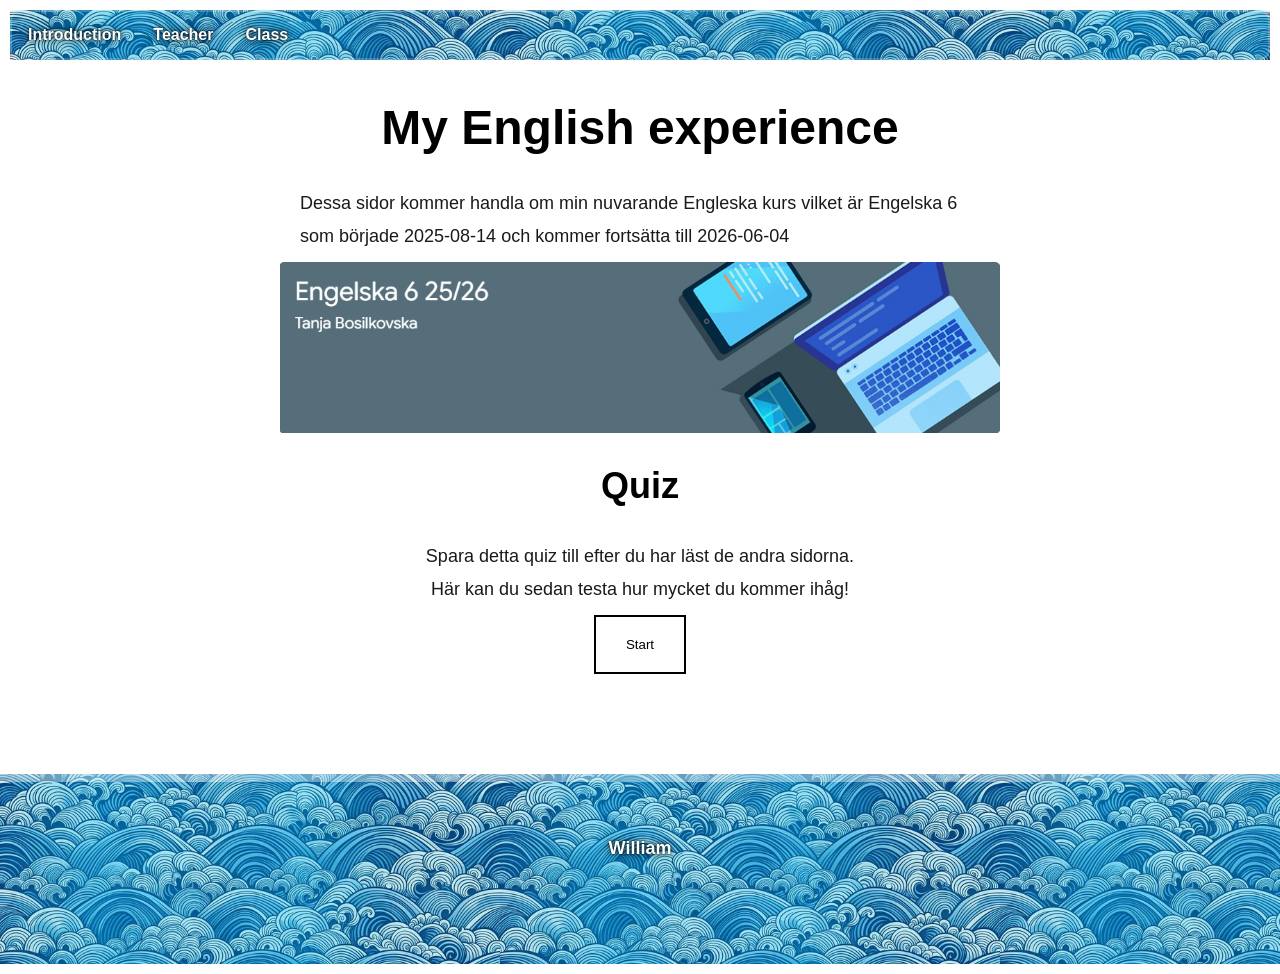
==== HTML/Index.html @ c9f3a31e "Stavfel" ====
<!doctype html>
<html lang="en">
<head>
    <title>English experience</title>
    <link rel="stylesheet" href="../Appearance.css">
    <meta charset="UTF-8">
    <meta name="viewport"
    content="width=device-width, user-scalable=no, initial-scale=1.0, maximum-scale=1.0, minimum-scale=1.0">
    <meta http-equiv="X-UA-Compatible" content="ie=edge">
</head>
<body>
    <body class="about">
        <header>
            <div class="navbar">
                <nav>
                    <ul class="ulnavbar"> <!--Classes navbar inneåller en navigation bar och en länk till de andra sidorna-->
                        <li class="linavbar">
                            <a href="index.html" class="nav">Introduction</a>
                        </li>
                        <li class="linavbar">
                            <a href="Tanja.html" class="nav">Teacher</a>
                        </li>
                        <li class="linavbar">
                            <a href="English_subject.html" class="nav">Class</a>
                        </li>
                    </ul>
                </nav>
            </div>
        </header>
        <div class="main_section">
            <h1>My English experience</h1>
            <div class="text_section">
                <div class="intro section"> <!--Introduktion till min Engelska kurs-->
                    <p>Dessa sidor kommer handla om min nuvarande Engleska kurs vilket är Engelska 6 som började 2025-08-14 och kommer fortsätta till 2026-06-04</p>
                    <img src="../Bilder/English_class_start.png" width="100%">
                </div>
            </div>
        </div>
        <div class="quiz_section">
            <h2>Quiz</h2>
            <div class="quiz">
                <p>Spara detta quiz till efter du har läst de andra sidorna.
                <br>
                Här kan du sedan testa hur mycket du kommer ihåg!</p>
                <button>Start</button>
            </div>
        <footer>
            <div>
                <p>William</p>
            </div>
        </footer>
    </body>
</html>
---- Appearance.css ----
:root {
    --gradient: repeating-linear-gradient(90deg, rgba(0, 195, 255, 0.2) 0px, rgba(0, 195, 255, 0.4) 100px, rgba(0, 195, 255, 0.3) 200px, rgba(0, 195, 255, 0.4) 300px, rgba(0, 195, 255, 0.2) 400px, rgba(0, 195, 255, 0.2) 500px);
}

.English_subject{
    --gradient: repeating-linear-gradient(90deg, rgba(100, 100, 100, 0.2) 0px, rgba(100, 100, 100, 0.4) 100px, rgba(100, 100, 100, 0.3) 200px, rgba(100, 100, 100, 0.4) 300px, rgba(100, 100, 100, 0.2) 400px, rgba(100, 100, 100, 0.2) 500px);
}

.Index{
    --gradient: repeating-linear-gradient(90deg, rgba(255, 0, 0, 0.2) 0px, rgba(255, 0, 0, 0.4) 100px, rgba(255, 0, 0, 0.3) 200px, rgba(255, 0, 0, 0.4) 300px, rgba(255, 0, 0, 0.2) 400px, rgba(255, 0, 0, 0.2) 500px);
}

.Tanja{
    --gradient: repeating-linear-gradient(90deg, rgba(0, 0, 255, 0.2) 0px, rgba(9, 0, 255, 0.4) 100px, rgba(0, 0, 255, 0.3) 200px, rgba(0, 0, 255, 0.4) 300px, rgba(0, 0, 255, 0.2) 400px, rgba(9, 0, 255, 0.2) 500px);
}   

* {
    font-family: 'Segoe UI', Tahoma, Geneva, Verdana, sans-serif;
}

.navbar {   /*Navbar position dessutom ser till att navbar har plats mellan kanterna*/
    position: fixed;
    top: 10px;
    left: 10px;
    right: 10px;
    box-sizing: border-box;
    background-size: 500px;
    background-position: -1px 12px;
    margin: 0 auto;
    backdrop-filter: blur(10px);
    background-image: url("./Bilder/Blue\ wave\ pattern.jpg");
}

.navbar ul { /*Navbar bakgrund.*/
    list-style-type: none;
    margin: 0;
    padding: 0;
    overflow: hidden;
    background: var(--gradient);
    border-radius: 10px;
    top: 0;
    display: flex;
    border: 2px solid rgba(255, 255, 255, 0.2);
    animation: MK8FB 10s infinite linear;
}

@keyframes MK8FB { /*Navbar animation*/
    0% {
        background-position: 0px;
    }
    100% {
        background-position: 1900px;
    }
}

.navbar ul li a { /*Navbar link position*/
    display: block;
    color: white;
    text-align: center;
    padding: 14px 16px;
    text-decoration: none;
    font-weight: bold;
    text-shadow: 0px 0px 2px black, 0px 0px 10px black;
}

.navbar ul li a:hover { /*Navbar hover färg*/
    background-color: #11111131;
}

@media (max-width: 720px) {
  .navbar ul {
    flex-wrap: wrap;
    justify-content: center;
  }

  .navbar ul li a {
    padding: 10px 12px;
    font-size: 14px;
  }
}

body{
    margin: 0;
    padding: 0;
}

.flex{
    display: flex;
    flex-direction: row;
    justify-content: center;
    margin: 0px auto;
    flex-wrap: wrap;
    max-width: 800px;
}

.flex2{
    display: flex;
    flex-direction: row;
    justify-content: center;
    margin: 0px auto;
    flex-wrap: wrap;
    max-width: 1000px;
    gap: 20px;
}

.flex2 img{
    display: flex;
    flex-direction: row;
    justify-content: center;
    margin: 0px auto;
    flex-wrap: wrap;
    max-width: 128px;
}

.flex2 p{
    display: flex;
    flex-direction: row;
    justify-content: center;
    margin: 0px auto;
    flex-wrap: wrap;
    max-width: 128px;
}

.flex img{
    height: auto;
    width: 256px;
}

.login_special{
    padding-top: 360px;
}

button { 
    border: 2px solid rgba(0, 0, 0, 1);
    padding: 20px 30px;
    background-color: #00000000;
    transition: all 0.25s ease-in-out;
}

button:hover { /*Button animation*/
    padding: 20px 40px;
    background-color: #00000033;
    transition: all 0.25s ease-in-out;
}

.quiz_section {
    margin: 30px auto 10px auto;
    text-align: center;
}

h1 {
    margin-top: 100px;
    font-size: 48px;
    color: rgb(0, 0, 0);
    text-align: center;
    max-width: 720px;
    margin-left: auto;
    margin-right: auto;
}

h2 {
    font-size: 36px;
    color: rgb(0, 0, 0);
    margin: 30px auto 10px auto;
    max-width: 90%;
    width: 680px;
    line-height: 1.3;
}

h3 {
    font-size: 24px;
    color: rgb(0, 0, 0);
    margin: 30px auto 10px auto;
    max-width: 90%;
    width: 680px;
    line-height: 1.3;
}

.center {
    justify-content: center;
    text-align: center;
}

img {
    display: block;
    margin: 0px auto;
    max-width: 720px;
}

p {
    font-size: 18px;
    color: rgb(0, 0, 0);
    margin: 30px auto 10px auto;
    max-width: 90%;
    width: 680px;
    line-height: 1.8;
    color: #1a1a1a;
}

footer {
    
    background-image: url("./Bilder/Blue\ wave\ pattern.jpg");
    background-size: 500px;
    margin: 100px 0px 0px 0px;
    
}

footer p{
    border-top: 8px solid rgba(255, 255, 255, 0.4);
    color: rgb(255, 255, 255);
    text-shadow: 0px 0px 2px black, 0px 0px 10px black;
    background: var(--gradient);
    padding: 50px 15% 100px 15%;
    margin: 0;
    text-align: center;
    width: auto;
    max-width: 100%;
    animation: MK8FB 20s infinite linear;
    font-weight: bold;
}

input {
    max-width: 540px;
    width: 70%;
    height: 36px;
}
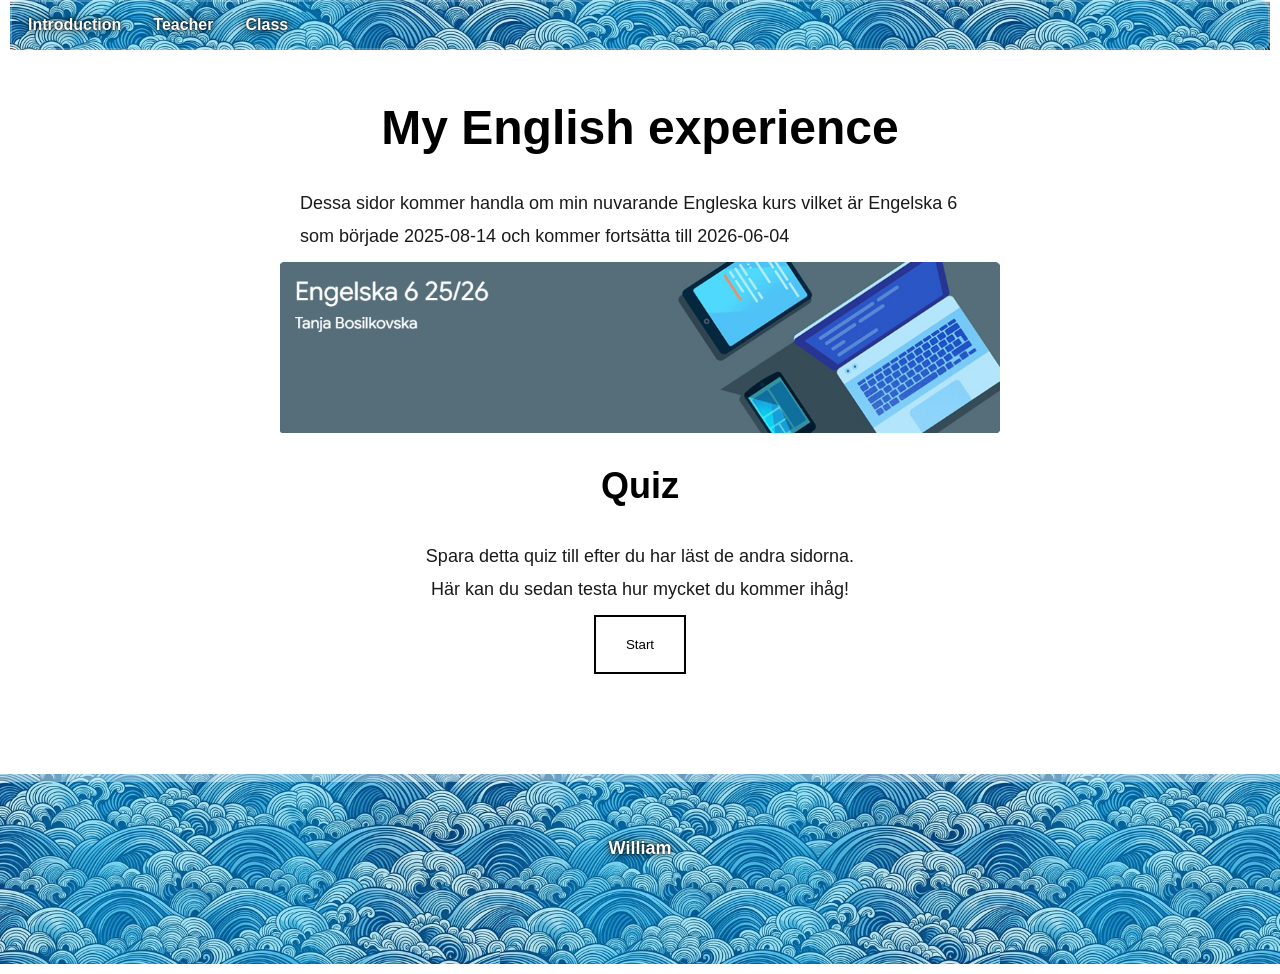
==== commit 5f75b85b: "Fixat inför presentation" ====
--- a/HTML/Index.html
+++ b/HTML/Index.html
@@ -42,7 +42,9 @@
                 <p>Spara detta quiz till efter du har läst de andra sidorna.
                 <br>
                 Här kan du sedan testa hur mycket du kommer ihåg!</p>
+                <a href="Quiz.html"> <!--Länkar till quiz sidan-->
                 <button>Start</button>
+                </a>
             </div>
         <footer>
             <div>
--- a/Appearance.css
+++ b/Appearance.css
@@ -1,70 +1,110 @@
 :root {
-    --gradient: repeating-linear-gradient(90deg, rgba(0, 195, 255, 0.2) 0px, rgba(0, 195, 255, 0.4) 100px, rgba(0, 195, 255, 0.3) 200px, rgba(0, 195, 255, 0.4) 300px, rgba(0, 195, 255, 0.2) 400px, rgba(0, 195, 255, 0.2) 500px);
-}
-
-.English_subject{
-    --gradient: repeating-linear-gradient(90deg, rgba(100, 100, 100, 0.2) 0px, rgba(100, 100, 100, 0.4) 100px, rgba(100, 100, 100, 0.3) 200px, rgba(100, 100, 100, 0.4) 300px, rgba(100, 100, 100, 0.2) 400px, rgba(100, 100, 100, 0.2) 500px);
-}
-
-.Index{
-    --gradient: repeating-linear-gradient(90deg, rgba(255, 0, 0, 0.2) 0px, rgba(255, 0, 0, 0.4) 100px, rgba(255, 0, 0, 0.3) 200px, rgba(255, 0, 0, 0.4) 300px, rgba(255, 0, 0, 0.2) 400px, rgba(255, 0, 0, 0.2) 500px);
-}
-
-.Tanja{
-    --gradient: repeating-linear-gradient(90deg, rgba(0, 0, 255, 0.2) 0px, rgba(9, 0, 255, 0.4) 100px, rgba(0, 0, 255, 0.3) 200px, rgba(0, 0, 255, 0.4) 300px, rgba(0, 0, 255, 0.2) 400px, rgba(9, 0, 255, 0.2) 500px);
-}   
+  --gradient: repeating-linear-gradient(
+    90deg,
+    rgba(0, 195, 255, 0.2) 0px,
+    rgba(0, 195, 255, 0.4) 100px,
+    rgba(0, 195, 255, 0.3) 200px,
+    rgba(0, 195, 255, 0.4) 300px,
+    rgba(0, 195, 255, 0.2) 400px,
+    rgba(0, 195, 255, 0.2) 500px
+  );
+}
+
+.English_subject {
+  --gradient: repeating-linear-gradient(
+    90deg,
+    rgba(0, 0, 255, 0.2) 0px,
+    rgba(9, 0, 255, 0.4) 100px,
+    rgba(0, 0, 255, 0.3) 200px,
+    rgba(0, 0, 255, 0.4) 300px,
+    rgba(0, 0, 255, 0.2) 400px,
+    rgba(9, 0, 255, 0.2) 500px
+  );
+}
+
+.Index {
+  --gradient: repeating-linear-gradient(
+    90deg,
+    rgba(0, 0, 255, 0.2) 0px,
+    rgba(9, 0, 255, 0.4) 100px,
+    rgba(0, 0, 255, 0.3) 200px,
+    rgba(0, 0, 255, 0.4) 300px,
+    rgba(0, 0, 255, 0.2) 400px,
+    rgba(9, 0, 255, 0.2) 500px
+  );
+}
+
+.Tanja {
+  --gradient: repeating-linear-gradient(
+    90deg,
+    rgba(0, 0, 255, 0.2) 0px,
+    rgba(9, 0, 255, 0.4) 100px,
+    rgba(0, 0, 255, 0.3) 200px,
+    rgba(0, 0, 255, 0.4) 300px,
+    rgba(0, 0, 255, 0.2) 400px,
+    rgba(9, 0, 255, 0.2) 500px
+  );
+}
+/*Gradient används för att animation och färgen ska fungera*/
 
 * {
-    font-family: 'Segoe UI', Tahoma, Geneva, Verdana, sans-serif;
-}
-
-.navbar {   /*Navbar position dessutom ser till att navbar har plats mellan kanterna*/
-    position: fixed;
-    top: 10px;
-    left: 10px;
-    right: 10px;
-    box-sizing: border-box;
-    background-size: 500px;
-    background-position: -1px 12px;
-    margin: 0 auto;
-    backdrop-filter: blur(10px);
-    background-image: url("./Bilder/Blue\ wave\ pattern.jpg");
-}
-
-.navbar ul { /*Navbar bakgrund.*/
-    list-style-type: none;
-    margin: 0;
-    padding: 0;
-    overflow: hidden;
-    background: var(--gradient);
-    border-radius: 10px;
-    top: 0;
-    display: flex;
-    border: 2px solid rgba(255, 255, 255, 0.2);
-    animation: MK8FB 10s infinite linear;
-}
-
-@keyframes MK8FB { /*Navbar animation*/
-    0% {
-        background-position: 0px;
-    }
-    100% {
-        background-position: 1900px;
-    }
-}
-
-.navbar ul li a { /*Navbar link position*/
-    display: block;
-    color: white;
-    text-align: center;
-    padding: 14px 16px;
-    text-decoration: none;
-    font-weight: bold;
-    text-shadow: 0px 0px 2px black, 0px 0px 10px black;
-}
-
-.navbar ul li a:hover { /*Navbar hover färg*/
-    background-color: #11111131;
+  font-family: "Segoe UI", Tahoma, Geneva, Verdana, sans-serif;
+}
+
+.navbar {
+  /*Navbar position dessutom ser till att navbar har plats mellan kanterna*/
+  position: fixed;
+  top: 0px;
+  left: 10px;
+  right: 10px;
+  box-sizing: border-box;
+  background-size: 500px;
+  background-position: -1px 12px;
+  margin: 0 auto;
+  backdrop-filter: blur(10px);
+  background-image: url("./Bilder/Blue\ wave\ pattern.jpg");
+}
+
+.navbar ul {
+  /*Navbar bakgrund.*/
+  list-style-type: none;
+  margin: 0;
+  padding: 0;
+  overflow: hidden;
+  background: var(--gradient);
+  border-radius: 10px;
+  top: 0;
+  display: flex;
+  border: 2px solid rgba(255, 255, 255, 0.2);
+  animation: MK8FB 10s infinite linear;
+}
+
+@keyframes MK8FB {
+  /*Navbar animation*/
+  0% {
+    background-position: 0px;
+  }
+  100% {
+    background-position: 1900px;
+  }
+}
+
+.navbar ul li a {
+  /*Navbar link position*/
+  display: block;
+  color: white;
+  text-align: center;
+  padding: 14px 16px;
+  text-decoration: none;
+  font-weight: bold;
+  text-shadow:
+    0px 0px 2px black,
+    0px 0px 10px black;
+}
+
+.navbar ul li a:hover {
+  /*Navbar hover färg*/
+  background-color: #11111131;
 }
 
 @media (max-width: 720px) {
@@ -79,148 +119,146 @@
   }
 }
 
-body{
-    margin: 0;
-    padding: 0;
-}
-
-.flex{
-    display: flex;
-    flex-direction: row;
-    justify-content: center;
-    margin: 0px auto;
-    flex-wrap: wrap;
-    max-width: 800px;
-}
-
-.flex2{
-    display: flex;
-    flex-direction: row;
-    justify-content: center;
-    margin: 0px auto;
-    flex-wrap: wrap;
-    max-width: 1000px;
-    gap: 20px;
-}
-
-.flex2 img{
-    display: flex;
-    flex-direction: row;
-    justify-content: center;
-    margin: 0px auto;
-    flex-wrap: wrap;
-    max-width: 128px;
-}
-
-.flex2 p{
-    display: flex;
-    flex-direction: row;
-    justify-content: center;
-    margin: 0px auto;
-    flex-wrap: wrap;
-    max-width: 128px;
-}
-
-.flex img{
-    height: auto;
-    width: 256px;
-}
-
-.login_special{
-    padding-top: 360px;
-}
-
-button { 
-    border: 2px solid rgba(0, 0, 0, 1);
-    padding: 20px 30px;
-    background-color: #00000000;
-    transition: all 0.25s ease-in-out;
-}
-
-button:hover { /*Button animation*/
-    padding: 20px 40px;
-    background-color: #00000033;
-    transition: all 0.25s ease-in-out;
+body {
+  margin: 0;
+  padding: 0;
+}
+
+.flex {
+  display: flex;
+  flex-direction: row;
+  justify-content: center;
+  margin: 0px auto;
+  flex-wrap: wrap;
+  max-width: 800px;
+}
+
+.flex2 {
+  display: flex;
+  flex-direction: row;
+  justify-content: center;
+  margin: 0px auto;
+  flex-wrap: wrap;
+  max-width: 1000px;
+  gap: 20px;
+}
+
+.flex2 img {
+  display: flex;
+  flex-direction: row;
+  justify-content: center;
+  margin: 0px auto;
+  flex-wrap: wrap;
+  max-width: 128px;
+}
+
+.flex2 p {
+  display: flex;
+  flex-direction: row;
+  justify-content: center;
+  margin: 0px auto;
+  flex-wrap: wrap;
+  max-width: 128px;
+}
+
+.flex img {
+  height: auto;
+  width: 256px;
+}
+
+button {
+  /*Button design*/
+  border: 2px solid rgba(0, 0, 0, 1);
+  padding: 20px 30px;
+  background-color: #00000000;
+  transition: all 0.25s ease-in-out;
+}
+
+button:hover {
+  /*Button animation*/
+  padding: 20px 40px;
+  background-color: #00000033;
+  transition: all 0.25s ease-in-out;
 }
 
 .quiz_section {
-    margin: 30px auto 10px auto;
-    text-align: center;
+  margin: 30px auto 10px auto;
+  text-align: center;
 }
 
 h1 {
-    margin-top: 100px;
-    font-size: 48px;
-    color: rgb(0, 0, 0);
-    text-align: center;
-    max-width: 720px;
-    margin-left: auto;
-    margin-right: auto;
+  margin-top: 100px;
+  font-size: 48px;
+  color: rgb(0, 0, 0);
+  text-align: center;
+  max-width: 720px;
+  margin-left: auto;
+  margin-right: auto;
 }
 
 h2 {
-    font-size: 36px;
-    color: rgb(0, 0, 0);
-    margin: 30px auto 10px auto;
-    max-width: 90%;
-    width: 680px;
-    line-height: 1.3;
+  font-size: 36px;
+  color: rgb(0, 0, 0);
+  margin: 30px auto 10px auto;
+  max-width: 90%;
+  width: 680px;
+  line-height: 1.3;
 }
 
 h3 {
-    font-size: 24px;
-    color: rgb(0, 0, 0);
-    margin: 30px auto 10px auto;
-    max-width: 90%;
-    width: 680px;
-    line-height: 1.3;
+  font-size: 24px;
+  color: rgb(0, 0, 0);
+  margin: 30px auto 10px auto;
+  max-width: 90%;
+  width: 680px;
+  line-height: 1.3;
 }
 
 .center {
-    justify-content: center;
-    text-align: center;
+  justify-content: center;
+  text-align: center;
 }
 
 img {
-    display: block;
-    margin: 0px auto;
-    max-width: 720px;
+  display: block;
+  margin: 0px auto;
+  max-width: 720px;
 }
 
 p {
-    font-size: 18px;
-    color: rgb(0, 0, 0);
-    margin: 30px auto 10px auto;
-    max-width: 90%;
-    width: 680px;
-    line-height: 1.8;
-    color: #1a1a1a;
+  font-size: 18px;
+  color: rgb(0, 0, 0);
+  margin: 30px auto 10px auto;
+  max-width: 90%;
+  width: 680px;
+  line-height: 1.8;
+  color: #1a1a1a;
 }
 
 footer {
-    
-    background-image: url("./Bilder/Blue\ wave\ pattern.jpg");
-    background-size: 500px;
-    margin: 100px 0px 0px 0px;
-    
-}
-
-footer p{
-    border-top: 8px solid rgba(255, 255, 255, 0.4);
-    color: rgb(255, 255, 255);
-    text-shadow: 0px 0px 2px black, 0px 0px 10px black;
-    background: var(--gradient);
-    padding: 50px 15% 100px 15%;
-    margin: 0;
-    text-align: center;
-    width: auto;
-    max-width: 100%;
-    animation: MK8FB 20s infinite linear;
-    font-weight: bold;
+  background-image: url("./Bilder/Blue\ wave\ pattern.jpg");
+  background-size: 500px;
+  margin: 100px 0px 0px 0px;
+}
+
+footer p {
+  border-top: 8px solid rgba(255, 255, 255, 0.4);
+  color: rgb(255, 255, 255);
+  text-shadow:
+    0px 0px 2px black,
+    0px 0px 10px black;
+  background: var(--gradient);
+  padding: 50px 15% 100px 15%;
+  margin: 0;
+  text-align: center;
+  width: auto;
+  max-width: 100%;
+  animation: MK8FB 20s infinite linear;
+  font-weight: bold;
 }
 
 input {
-    max-width: 540px;
-    width: 70%;
-    height: 36px;
-}+  max-width: 540px;
+  width: 70%;
+  height: 36px;
+}
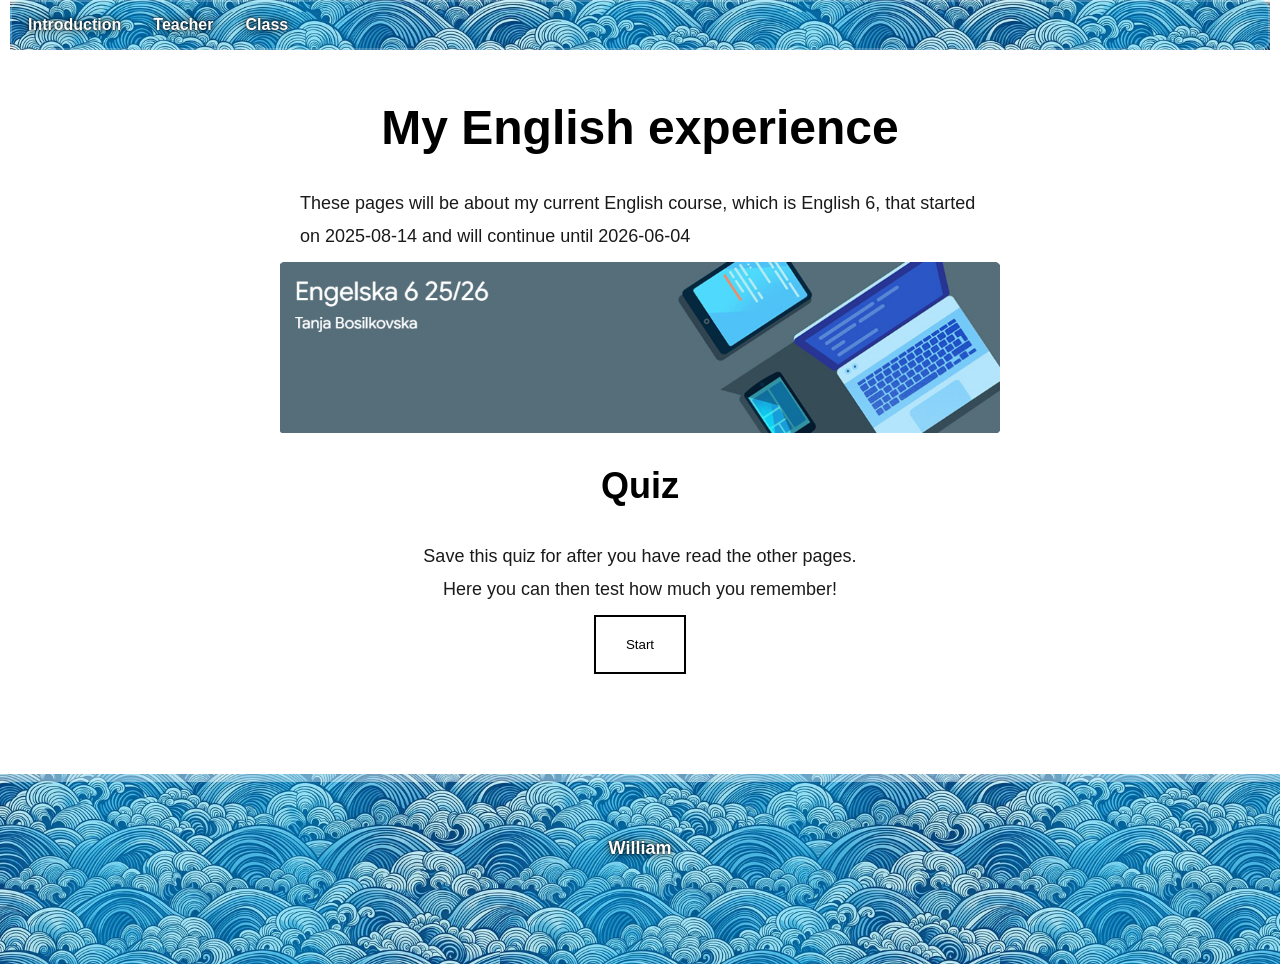
==== commit 25be4a8f: "Nästa sak att göra är quiz javascripten" ====
--- a/HTML/Index.html
+++ b/HTML/Index.html
@@ -31,7 +31,7 @@
             <h1>My English experience</h1>
             <div class="text_section">
                 <div class="intro section"> <!--Introduktion till min Engelska kurs-->
-                    <p>Dessa sidor kommer handla om min nuvarande Engleska kurs vilket är Engelska 6 som började 2025-08-14 och kommer fortsätta till 2026-06-04</p>
+                    <p>These pages will be about my current English course, which is English 6, that started on 2025-08-14 and will continue until 2026-06-04</p>
                     <img src="../Bilder/English_class_start.png" width="100%">
                 </div>
             </div>
@@ -39,9 +39,9 @@
         <div class="quiz_section">
             <h2>Quiz</h2>
             <div class="quiz">
-                <p>Spara detta quiz till efter du har läst de andra sidorna.
+                <p>Save this quiz for after you have read the other pages.
                 <br>
-                Här kan du sedan testa hur mycket du kommer ihåg!</p>
+                Here you can then test how much you remember!</p>
                 <a href="Quiz.html"> <!--Länkar till quiz sidan-->
                 <button>Start</button>
                 </a>
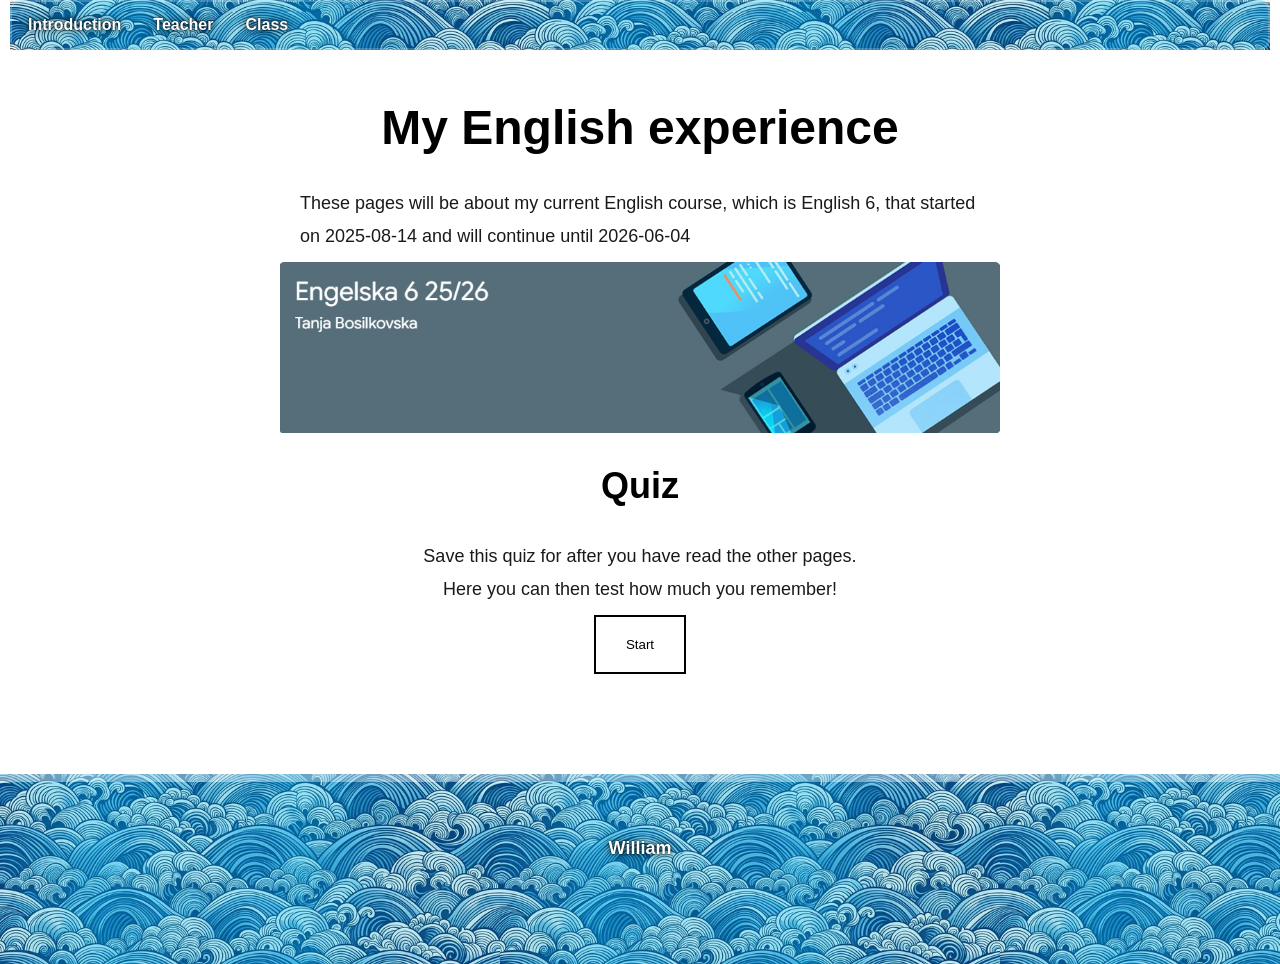
==== commit 3e820160: "Kod rengörning" ====
--- a/HTML/Index.html
+++ b/HTML/Index.html
@@ -1,55 +1,66 @@
 <!doctype html>
 <html lang="en">
-<head>
+  <head>
     <title>English experience</title>
-    <link rel="stylesheet" href="../Appearance.css">
-    <meta charset="UTF-8">
-    <meta name="viewport"
-    content="width=device-width, user-scalable=no, initial-scale=1.0, maximum-scale=1.0, minimum-scale=1.0">
-    <meta http-equiv="X-UA-Compatible" content="ie=edge">
-</head>
-<body>
-    <body class="about">
-        <header>
-            <div class="navbar">
-                <nav>
-                    <ul class="ulnavbar"> <!--Classes navbar inneåller en navigation bar och en länk till de andra sidorna-->
-                        <li class="linavbar">
-                            <a href="index.html" class="nav">Introduction</a>
-                        </li>
-                        <li class="linavbar">
-                            <a href="Tanja.html" class="nav">Teacher</a>
-                        </li>
-                        <li class="linavbar">
-                            <a href="English_subject.html" class="nav">Class</a>
-                        </li>
-                    </ul>
-                </nav>
-            </div>
-        </header>
-        <div class="main_section">
-            <h1>My English experience</h1>
-            <div class="text_section">
-                <div class="intro section"> <!--Introduktion till min Engelska kurs-->
-                    <p>These pages will be about my current English course, which is English 6, that started on 2025-08-14 and will continue until 2026-06-04</p>
-                    <img src="../Bilder/English_class_start.png" width="100%">
-                </div>
-            </div>
+    <link rel="stylesheet" href="../Appearance.css" />
+    <meta charset="UTF-8" />
+    <meta
+      name="viewport"
+      content="width=device-width, user-scalable=no, initial-scale=1.0, maximum-scale=1.0, minimum-scale=1.0"
+    />
+    <meta http-equiv="X-UA-Compatible" content="ie=edge" />
+  </head>
+  <body class="about">
+    <header>
+      <div class="navbar">
+        <nav>
+          <ul class="ulnavbar">
+            <!--Classes navbar inneåller en navigation bar och en länk till de andra sidorna-->
+            <li class="linavbar">
+              <a href="index.html" class="nav">Introduction</a>
+            </li>
+            <li class="linavbar">
+              <a href="Tanja.html" class="nav">Teacher</a>
+            </li>
+            <li class="linavbar">
+              <a href="English_subject.html" class="nav">Class</a>
+            </li>
+          </ul>
+        </nav>
+      </div>
+    </header>
+    <div class="main_section">
+      <h1>My English experience</h1>
+      <div class="text_section">
+        <div class="intro section">
+          <!--Introduktion till min Engelska kurs-->
+          <p>
+            These pages will be about my current English course, which is
+            English 6, that started on 2025-08-14 and will continue until
+            2026-06-04
+          </p>
+          <img src="../Bilder/English_class_start.png" width="100%" />
         </div>
-        <div class="quiz_section">
-            <h2>Quiz</h2>
-            <div class="quiz">
-                <p>Save this quiz for after you have read the other pages.
-                <br>
-                Here you can then test how much you remember!</p>
-                <a href="Quiz.html"> <!--Länkar till quiz sidan-->
-                <button>Start</button>
-                </a>
-            </div>
-        <footer>
-            <div>
-                <p>William</p>
-            </div>
-        </footer>
-    </body>
-</html>+      </div>
+    </div>
+    <div class="quiz_section">
+      <h2>Quiz</h2>
+      <div class="quiz">
+        <p>
+          Save this quiz for after you have read the other pages.
+          <br />
+          Here you can then test how much you remember!
+        </p>
+        <a href="Quiz.html">
+          <!--Länkar till quiz sidan-->
+          <button>Start</button>
+        </a>
+      </div>
+    </div>
+    <footer>
+      <div>
+        <p>William</p>
+      </div>
+    </footer>
+  </body>
+</html>
